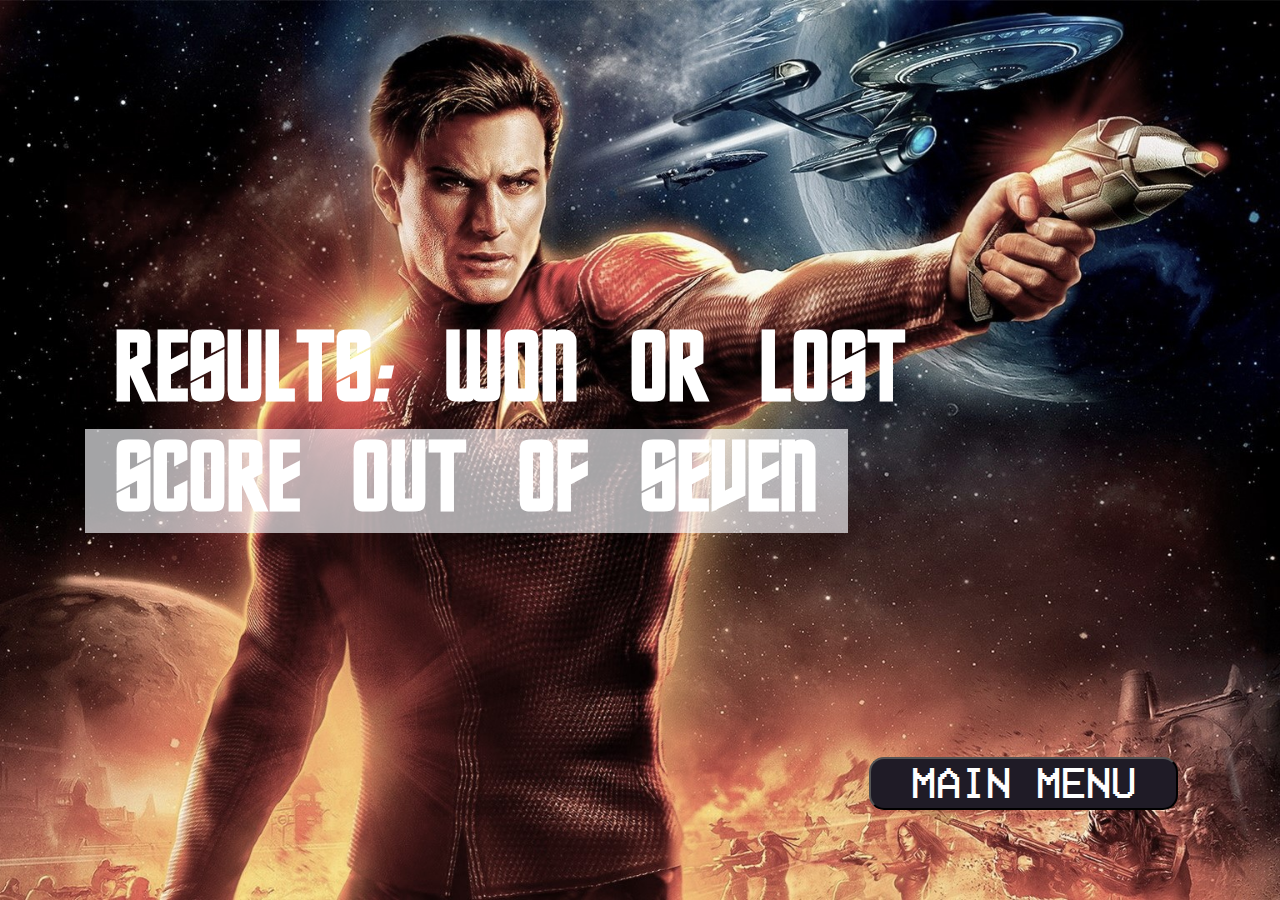
==== pages/endingpage.html @ 38ed42b5 "ending page" ====
<!doctype html>
<html lang="en">

<head>
    <meta charset="utf-8">
    <meta name="viewport" content="width=device-width, initial-scale=1">
    <title>Bootstrap demo</title>
    <link href="https://cdn.jsdelivr.net/npm/bootstrap@5.3.2/dist/css/bootstrap.min.css" rel="stylesheet"
        integrity="sha384-T3c6CoIi6uLrA9TneNEoa7RxnatzjcDSCmG1MXxSR1GAsXEV/Dwwykc2MPK8M2HN" crossorigin="anonymous">
    <link rel="stylesheet" href="../styles/styles.css">
</head>

<body class="p1winBG">

    <h1 class="ending-text">RESULTS: WON OR LOST 
        <br>
        <span class="score-text">SCORE OUT OF SEVEN</span>
    </h1>

    <a href="../index.html">
        <button type="button" class="btn btn-dark button-style menu-btn">
            MAIN MENU
        </button>
    </a>

    <script src="https://cdn.jsdelivr.net/npm/bootstrap@5.3.2/dist/js/bootstrap.bundle.min.js"
        integrity="sha384-C6RzsynM9kWDrMNeT87bh95OGNyZPhcTNXj1NW7RuBCsyN/o0jlpcV8Qyq46cDfL"
        crossorigin="anonymous"></script>
    <script src="../scripts/app.js"></script>
</body>

</html>
---- styles/styles.css ----
/* FONTS */
@font-face {
    font-family: federation;
    src: url(../assets/FEC_____.TTF);
}

@font-face {
    font-family: vcr;
    src: url(../assets/VCR_OSD_MONO_1.001.ttf);
}

.title-style,
.modal-title,
.rules-win,
.mode-title,
.instructions,
.ending-text {
    font-family: federation;
}

.button-style, 
.player-text,
.rules-text,
.bestOfTxt,
.option-text{
    font-family: vcr;
}

/* BASIC BUTTON STYLE */
.button-style{
    color: white;
    background-color: #1F1B26;
    border-radius: 15px;
}

/* CURSOR POINTER STYLE */
.cursor {
    cursor: pointer;
}

/* RULES BTN/MODAL STYLES*/
.rules-btn {
    font-size: 40px;
    padding-left: 50px;
    padding-right: 50px;
    margin-top: 50px;
    display: flex;
    justify-content: center;
    position: absolute;
    right: 5%;
    --bs-btn-padding-x: 0px;
    --bs-btn-padding-y: 0px;
    z-index: 1000;
}

.modal-content{
    background-color: #180D38;
}

.modal-title{
    font-size: 65px !important;
    color: white;
}

.rules-text {
    font-size: 26px;
    color: white !important;
    line-height: 1em;
}

.rules-player{
    font-size: 33px;
}

.rules-win{
    font-size: 55px;
    color: white;
}

.modal-header .btn-close {
    margin: calc(-.5 * var(--bs-modal-header-padding-y)) calc(var(--bs-modal-header-padding-x)) calc(-.5 * var(--bs-modal-header-padding-y)) auto;
}


/* HOME PAGE STYLES */
.homeBG {
    background: url(../assets/e99d9e94fc89c70ef8d79bf80d7c96e0.jpg) no-repeat bottom center fixed;
    -webkit-background-size: cover;
    -moz-background-size: cover;
    -o-background-size: cover;
    background-size: cover;
}

.title-style {
    font-size: 120px;
    color: white;
    position: absolute;
    top: 10%;
    left: 8%;
}

.title-style span{
    background-color: red;
}

.top-padding{
    padding-left: 60px;
    padding-right: 15px;
}

.bottom-padding{
    margin-left: 55px;
    padding-left: 5px;
    padding-right: 70px;
}

.play-btn{
    font-size: 55px;
    position: absolute;
    bottom: 15%;
    right: 15%;
    padding-left: 60px;
    padding-right: 60px;
    display: flex;
    align-items: center;
    --bs-btn-padding-x: 0px;
    --bs-btn-padding-y: 0px;
}

/* PLAYER PAGE STYLES */
.playerBG{
    background: url(../assets/d2etd08-b26af376-12a3-40f4-aa6d-19cbd018247f.jpg) no-repeat center center fixed;
    -webkit-background-size: cover;
    -moz-background-size: cover;
    -o-background-size: cover;
    background-size: cover;
}

.player-text{
    font-size: 70px;
    color: white;
    line-height: 1.1em;
}

.player-col-1,
.player-col-2{
    height: 100vh;
    position: relative;
}

.opacity{
    opacity: .7;
}

.opacity:hover {
    opacity: 1;
}

.player-col-1:hover{
    background-color: rgba(5, 0, 33, .65);
    opacity: 1;
}

.player-col-2:hover{
    background-color: rgba(26, 1, 1, .65);
    opacity: 1;
}

.single-position,
.multi-position{
    position: absolute;
    top: 50%;
    left: 50%;
    transform: translate(-50%, -50%);
}

/* MODE PAGE STYLES */
.modeBG {
    background: url(../assets/modeBG.png) no-repeat top center fixed;
    -webkit-background-size: cover;
    -moz-background-size: cover;
    -o-background-size: cover;
    background-size: cover;
}

.mode-title{
    color: white;
    font-size: 100px;
    position: absolute;
    top: 8%;
    left: 9%;
}

.mode-title span {
    background-color: black;
    padding-left: 15px;
    padding-right: 85px;
}

.bestOfTxt {
    color: white;
    font-size: 75px;
}

.bestOfBlock{
    width: 1300px;
    position: absolute;
    margin-left: auto;
    margin-right: auto;
    top: 60%;
    left: 50%;
    transform: translate(-50%, -50%);
}

/* GAMEPLAY PAGE STYLE */
.gameBG {
    background: url(../assets/bg3.jpg) no-repeat center center fixed;
    -webkit-background-size: cover;
    -moz-background-size: cover;
    -o-background-size: cover;
    background-size: cover;
}

.instructions {
    color: white;
    font-size: 120px;
    position: absolute;
    top: 8%;
    left: 5%;
}

.red{
    color: red;
}

.redLine{
    background-color: red;
    padding-left: 10px;
    padding-right: 10px;
}

.blue{
    color: blue;
}

.blueLine{
    background-color: blue;
    padding-left: 10px;
    padding-right: 10px;
}

.option-text{
    color: white;
    font-size: 60px;
}

.options-block {
    width: 100vw;
    position: absolute;
    margin-left: auto;
    margin-right: auto;
    top: 60%;
    left: 50%;
    transform: translate(-50%, -50%);
}

.dropshadow {
    -webkit-filter: drop-shadow(20px -20px 2rem #000000);
     filter: drop-shadow(12px 0px 8px #000000);
}

/* ENDING PAGE STYLE */
.p1winBG {
    background: url(../assets/bg8.jpg) no-repeat center center fixed;
    -webkit-background-size: cover;
    -moz-background-size: cover;
    -o-background-size: cover;
    background-size: cover;
}

.p2winBG {
    background: url(../assets/588210.jpg) no-repeat top center fixed;
    -webkit-background-size: cover;
    -moz-background-size: cover;
    -o-background-size: cover;
    background-size: cover;
}

.ending-text {
    font-size: 100px;
    color: white;
    position: absolute;
    bottom: 33%;
    left: 9%;
    line-height: 1.1em;
}

.score-text {
    background-color: rgba(252, 252, 255, 0.65);
    margin-left: -30px;
    padding-left: 30px;
    padding-right: 30px;
}

.menu-btn{
    font-size: 43px;
    position: absolute;
    bottom: 10%;
    right: 8%;
    padding-left: 40px;
    padding-right: 40px;
    display: flex;
    align-items: center;
    --bs-btn-padding-x: 0px;
    --bs-btn-padding-y: 0px;
}
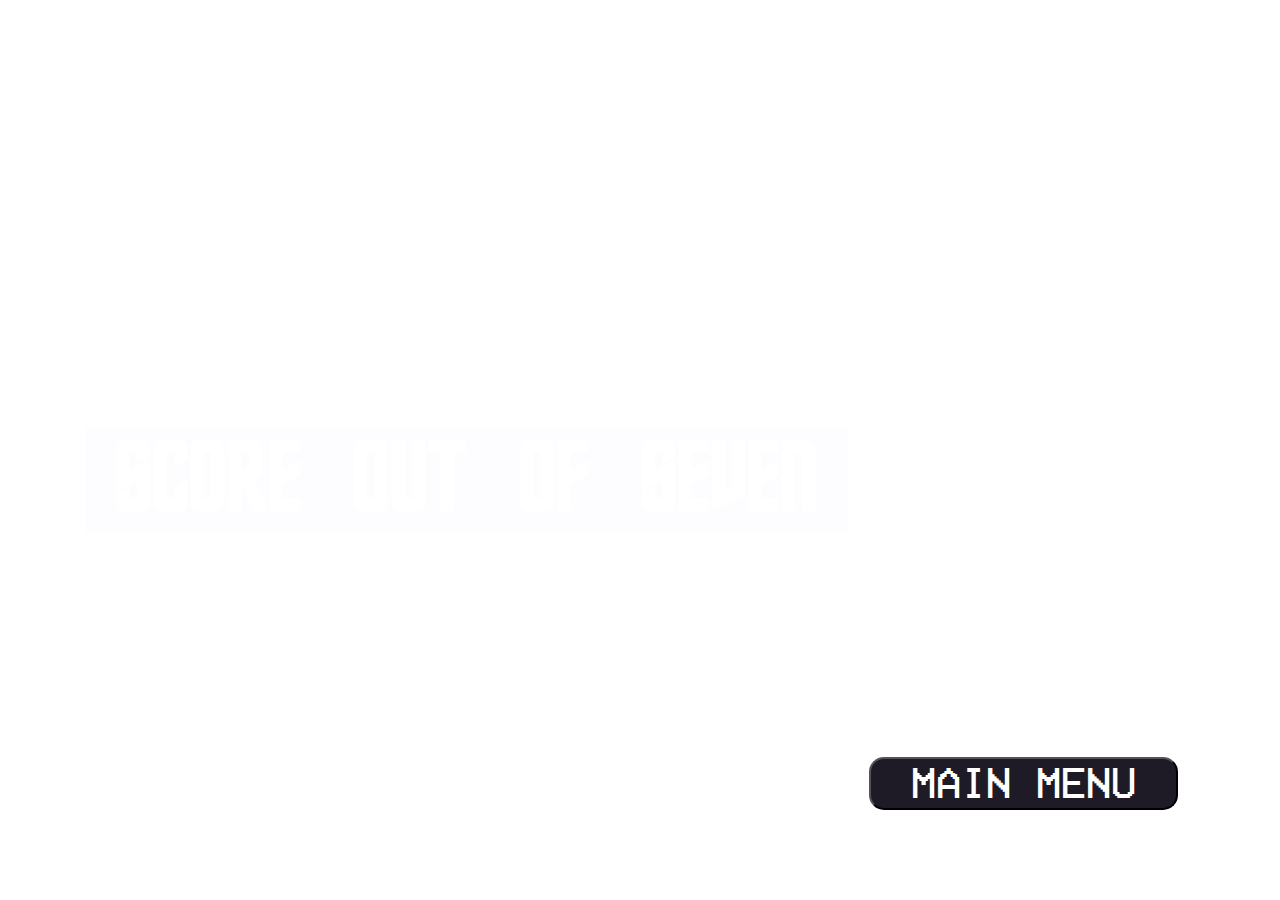
==== commit 9b6a7bbe: "starting ending page" ====
--- a/pages/endingpage.html
+++ b/pages/endingpage.html
@@ -10,14 +10,14 @@
     <link rel="stylesheet" href="../styles/styles.css">
 </head>
 
-<body class="p1winBG">
+<body id="ending">
 
-    <h1 class="ending-text">RESULTS: WON OR LOST 
+    <h1 id="result" class="ending-text">RESULTS: WON OR LOST 
         <br>
         <span class="score-text">SCORE OUT OF SEVEN</span>
     </h1>
 
-    <a href="../index.html">
+    <a id="mainMenuBtn" href="../index.html">
         <button type="button" class="btn btn-dark button-style menu-btn">
             MAIN MENU
         </button>
@@ -26,7 +26,7 @@
     <script src="https://cdn.jsdelivr.net/npm/bootstrap@5.3.2/dist/js/bootstrap.bundle.min.js"
         integrity="sha384-C6RzsynM9kWDrMNeT87bh95OGNyZPhcTNXj1NW7RuBCsyN/o0jlpcV8Qyq46cDfL"
         crossorigin="anonymous"></script>
-    <script src="../scripts/app.js"></script>
+        <script type="module" src="../scripts/app.js"></script>
 </body>
 
 </html>--- a/styles/styles.css
+++ b/styles/styles.css
@@ -14,7 +14,8 @@
 .rules-win,
 .mode-title,
 .instructions,
-.ending-text {
+.ending-text,
+.roundOutcome {
     font-family: federation;
 }
 
@@ -229,6 +230,21 @@
     left: 5%;
 }
 
+.roundOutcome {
+    color: white;
+    font-size: 100px;
+    position: absolute;
+    top: 8%;
+    width: 95vw;
+    line-height: 1.1em;
+}
+
+.blackLine {
+    background-color: black;
+    padding-left: 10px;
+    padding-right: 10px;
+}
+
 .red{
     color: red;
 }
@@ -267,6 +283,19 @@
 .dropshadow {
     -webkit-filter: drop-shadow(20px -20px 2rem #000000);
      filter: drop-shadow(12px 0px 8px #000000);
+}
+
+.next-btn{
+    font-size: 43px;
+    position: absolute;
+    bottom: 10%;
+    right: 8%;
+    padding-left: 60px;
+    padding-right: 60px;
+    display: flex;
+    align-items: center;
+    --bs-btn-padding-x: 0px;
+    --bs-btn-padding-y: 0px;
 }
 
 /* ENDING PAGE STYLE */
